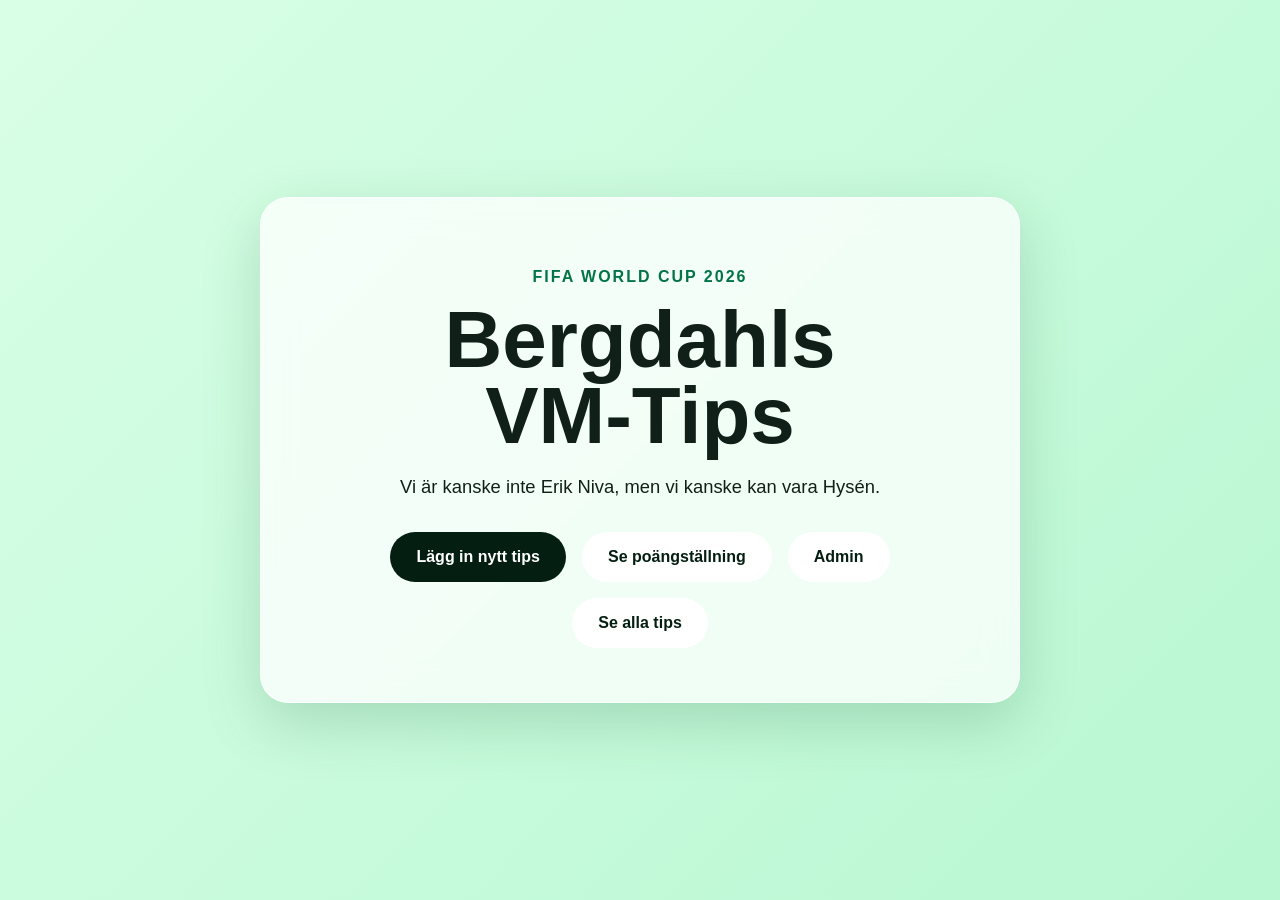
==== index.html @ ff671cbc "Add files via upload" ====
<!DOCTYPE html>
<html lang="sv">
<head>
  <meta charset="UTF-8" />
  <meta name="viewport" content="width=device-width, initial-scale=1.0" />
  <title>Familjens VM-Tips 2026</title>
  <link rel="stylesheet" href="style.css" />
</head>
<body>
  <main class="home">
    <section class="hero-card">
      <p class="eyebrow">FIFA World Cup 2026</p>
      <h1>
      <span>Bergdahls</span>
      <span>VM-Tips</span>
        </h1>
      <p class="subtitle">Vi är kanske inte Erik Niva, men vi kanske kan vara Hysén.</p>

      <div class="home-buttons">
        <a href="submit.html" class="btn primary">Lägg in nytt tips</a>
        <a href="leaderboard.html" class="btn secondary">Se poängställning</a>
        <a href="admin.html" class="btn secondary">Admin</a>
        <a href="tips.html" class="btn secondary">Se alla tips</a>
      </div>
    </section>
  </main>
</body>
</html>
---- style.css ----
* {
  box-sizing: border-box;
}

body {
  margin: 0;
  font-family: Arial, sans-serif;
  background: linear-gradient(135deg, #d9ffe7, #b8f7d1);
  color: #102018;
}

.home {
  min-height: 100vh;
  display: grid;
  place-items: center;
  padding: 24px;
}

.hero-card,
.intro-card,
.group-card {
  background: rgba(255, 255, 255, 0.75);
  backdrop-filter: blur(16px);
  border-radius: 28px;
  box-shadow: 0 20px 60px rgba(0, 70, 30, 0.18);
  border: 1px solid rgba(255, 255, 255, 0.7);
}

.hero-card {
  max-width: 760px;
  padding: 54px;
  text-align: center;
}

.eyebrow {
  text-transform: uppercase;
  letter-spacing: 2px;
  font-weight: 800;
  color: #047348;
}

h1 {
  margin: 0;
  font-size: clamp(2.4rem, 8vw, 5rem);
  line-height: 0.95;
}

h1 span {
  display: block;
}
.subtitle {
  font-size: 1.15rem;
  margin: 22px auto 34px;
  max-width: 520px;
}

.home-buttons {
  display: flex;
  gap: 16px;
  justify-content: center;
  flex-wrap: wrap;
}

.btn,
.submit-bar {
  border: none;
  text-decoration: none;
  font-weight: 800;
  border-radius: 999px;
  padding: 16px 26px;
  cursor: pointer;
}

.primary {
  background: #041f12;
  color: white;
}

.secondary {
  background: white;
  color: #041f12;
}

.topbar {
  background: #041f12;
  padding: 18px 24px;
  position: sticky;
  top: 0;
  z-index: 10;
}

.logo {
  color: white;
  text-decoration: none;
  font-weight: 900;
}

.page {
  max-width: 950px;
  margin: 0 auto;
  padding: 28px 16px 120px;
}

.intro-card {
  padding: 26px;
  margin-bottom: 24px;
}

input {
  width: 100%;
  padding: 16px;
  border-radius: 16px;
  border: 2px solid #8ee6b1;
  font-size: 1rem;
  margin-top: 18px;
}

.group-card {
  padding: 22px;
  margin-bottom: 22px;
}

.group-title {
  background: #041f12;
  color: white;
  padding: 14px 18px;
  border-radius: 18px;
  margin: 0 0 18px;
}

.match-card {
  background: white;
  border-radius: 20px;
  padding: 18px;
  margin-bottom: 14px;
  box-shadow: 0 8px 25px rgba(0, 70, 30, 0.08);
}

.match-teams {
  display: flex;
  justify-content: space-between;
  gap: 12px;
  font-weight: 900;
  margin-bottom: 14px;
}

.choice-row {
  display: grid;
  grid-template-columns: 1fr 0.7fr 1fr;
  gap: 10px;
}

.choice-row label {
  background: #eefbf3;
  border: 2px solid transparent;
  border-radius: 14px;
  padding: 12px;
  text-align: center;
  cursor: pointer;
  font-weight: 700;
}

.choice-row input {
  display: none;
}

.choice-row label:has(input:checked) {
  background: #041f12;
  color: white;
  border-color: #22c55e;
}

.submit-bar {
  position: fixed;
  bottom: 18px;
  left: 50%;
  transform: translateX(-50%);
  width: min(90%, 520px);
  background: #041f12;
  color: white;
  font-size: 1rem;
  box-shadow: 0 16px 40px rgba(0,0,0,0.25);
}

.ranking-box {
  background: #f4fff8;
  border: 2px dashed #8ee6b1;
  border-radius: 22px;
  padding: 18px;
  margin-top: 22px;
}

.ranking-box h3 {
  margin: 0 0 6px;
  color: #041f12;
}

.ranking-box p {
  margin: 0 0 14px;
  opacity: 0.75;
}

.ranking-list {
  list-style: none;
  padding: 0;
  margin: 0;
}

.ranking-item {
  display: grid;
  grid-template-columns: 42px 1fr 34px;
  align-items: center;
  gap: 10px;
  background: white;
  border-radius: 16px;
  padding: 14px;
  margin-bottom: 10px;
  font-weight: 800;
  cursor: grab;
  box-shadow: 0 6px 18px rgba(0, 70, 30, 0.08);
}

.ranking-item.dragging {
  opacity: 0.45;
}

.rank-number {
  width: 30px;
  height: 30px;
  border-radius: 999px;
  background: #041f12;
  color: white;
  display: grid;
  place-items: center;
}

.drag-handle {
  opacity: 0.5;
  text-align: right;
}

.leaderboard-list {
  display: grid;
  gap: 12px;
}

.leaderboard-row {
  display: grid;
  grid-template-columns: 48px 1fr 80px;
  align-items: center;
  gap: 12px;
  background: white;
  border-radius: 18px;
  padding: 16px;
  font-weight: 800;
  box-shadow: 0 8px 25px rgba(0, 70, 30, 0.08);
}

.placement {
  width: 34px;
  height: 34px;
  border-radius: 999px;
  background: #041f12;
  color: white;
  display: grid;
  place-items: center;
}

.player-points {
  text-align: right;
  color: #047348;
}

.hidden {
  display: none;
}

.save-result {
  margin-top: 14px;
  width: 100%;
}

.placement {
  font-size: 1.2rem;
}

.lock-warning {
  font-weight: 800;
  color: #047348;
}
.tips-list {
  display: grid;
  gap: 10px;
}

.tip-row {
  display: grid;
  grid-template-columns: 1fr auto;
  gap: 14px;
  background: white;
  border-radius: 14px;
  padding: 12px;
  font-weight: 700;
}

.tip-toggle {
  width: 100%;
  border: none;
  cursor: pointer;
  text-align: left;
  font-size: 1.2rem;
  font-weight: 800;
  padding: 18px;
  border-radius: 18px;
  background: #041f12;
  color: white;
}

.tip-content {
  display: none;
  margin-top: 14px;
}

.tip-content.open {
  display: block;
}
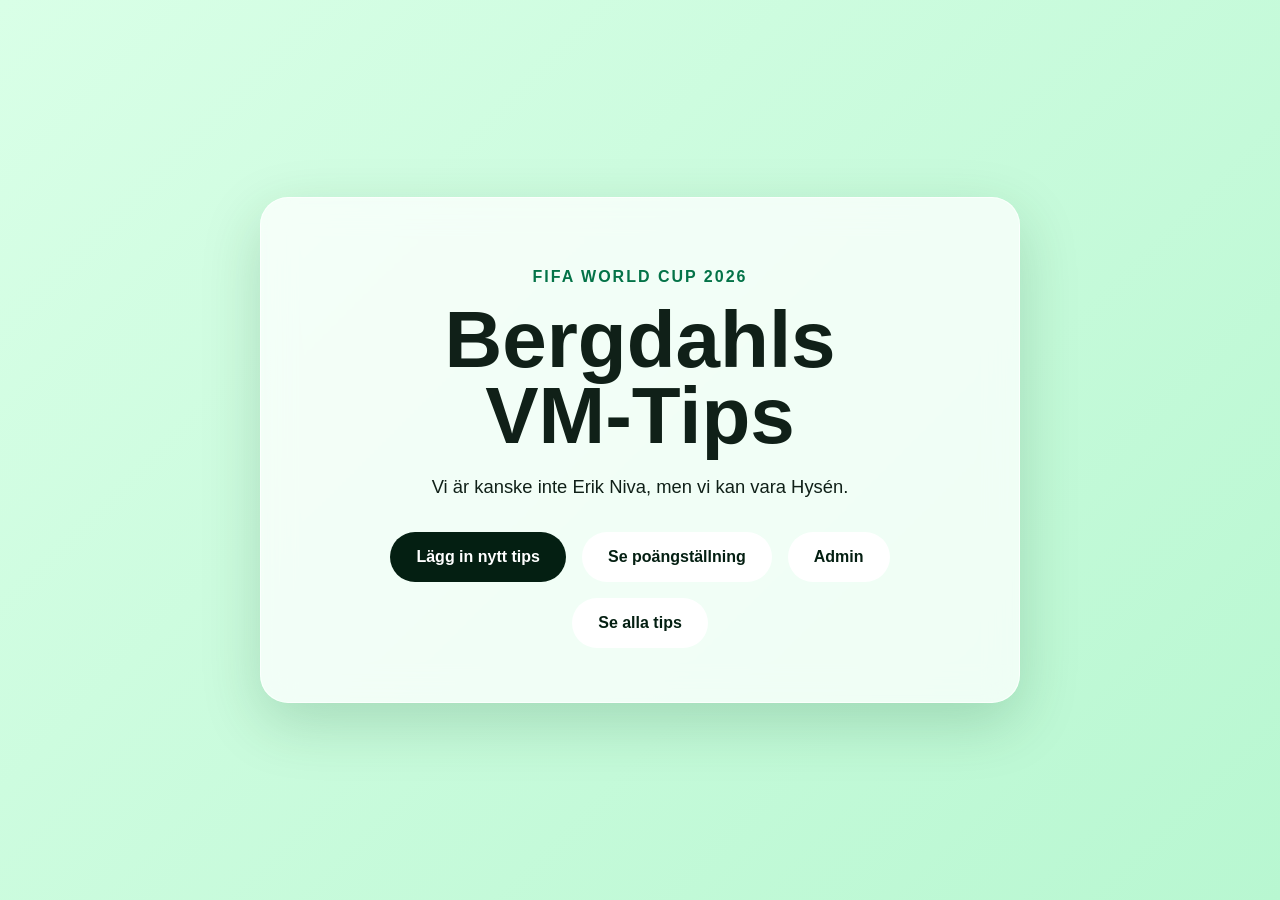
==== commit afcb47be: "Add files via upload" ====
--- a/index.html
+++ b/index.html
@@ -14,7 +14,7 @@
       <span>Bergdahls</span>
       <span>VM-Tips</span>
         </h1>
-      <p class="subtitle">Vi är kanske inte Erik Niva, men vi kanske kan vara Hysén.</p>
+      <p class="subtitle">Vi är kanske inte Erik Niva, men vi kan vara Hysén.</p>
 
       <div class="home-buttons">
         <a href="submit.html" class="btn primary">Lägg in nytt tips</a>
